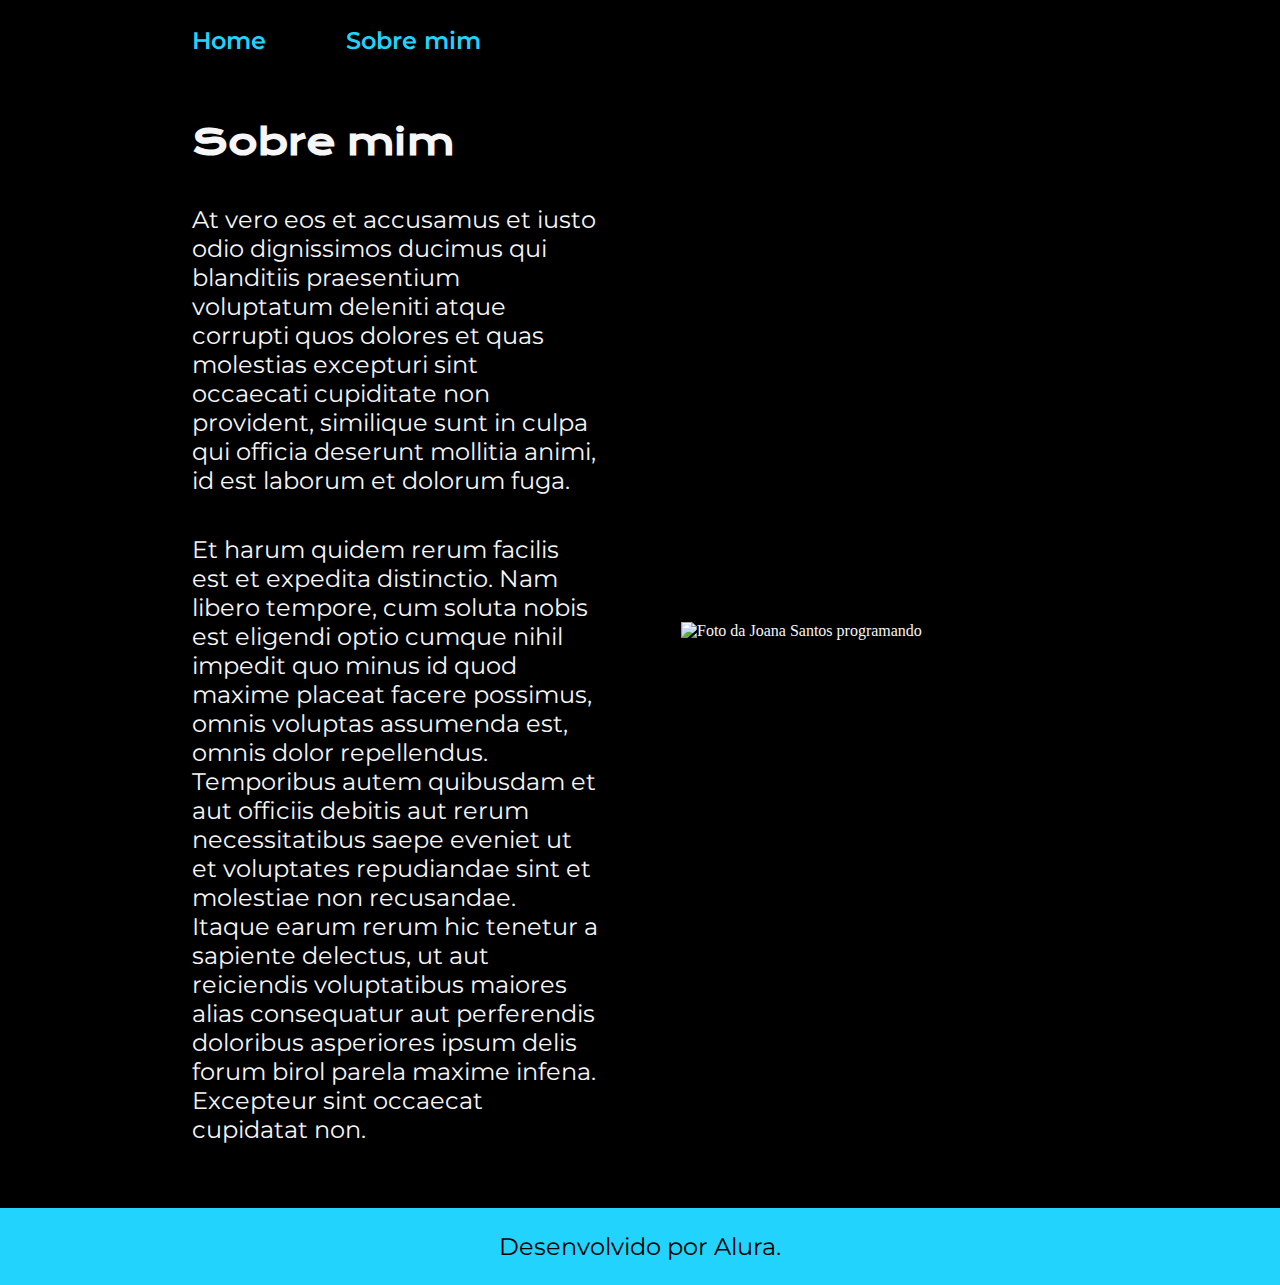
==== about.html @ c7c7eff7 "first commit" ====
<!DOCTYPE html>
<html lang="pt-br">

<head>
    <meta charset="UTF-8">
    <meta http-equiv="X-UA-Compatible" content="IE=edge">
    <meta name="viewport" content="width=device-width, initial-scale=1.0">
    <title>Sobre mim</title>
    <link rel="stylesheet" href="./styles/style.css">
</head>

<body>
    <header class="cabecalho">
        <nav class="cabecalho__menu">
            <a class="cabecalho__menu__link" href="index.html">Home</a>
            <a class="cabecalho__menu__link" href="about.html">Sobre mim</a>
        </nav>
    </header>

    <main class="apresentacao">
        <section class="apresentacao__conteudo">
            <h1 class="apresentacao__conteudo__titulo">Sobre mim</h1>
            <p class="apresentacao__conteudo__texto">At vero eos et accusamus et iusto odio dignissimos ducimus qui blanditiis praesentium voluptatum deleniti
                atque corrupti quos dolores et quas molestias excepturi sint occaecati cupiditate non provident,
                similique sunt in culpa qui officia deserunt mollitia animi, id est laborum et dolorum fuga.
            </p>
            <p class="apresentacao__conteudo__texto">
                Et harum quidem rerum facilis est et expedita distinctio. Nam libero tempore, cum soluta nobis est
                eligendi optio cumque nihil impedit quo minus id quod maxime placeat facere possimus, omnis voluptas
                assumenda est, omnis dolor repellendus. Temporibus autem quibusdam et aut officiis debitis aut rerum
                necessitatibus saepe eveniet ut et voluptates repudiandae sint et molestiae non recusandae. Itaque earum
                rerum hic tenetur a sapiente delectus, ut aut reiciendis voluptatibus maiores alias consequatur aut
                perferendis doloribus asperiores ipsum delis forum birol parela maxime infena. Excepteur sint occaecat
                cupidatat non.</p>
        </section>
        <img class="apresentacao__imagem" src="./assets/imagem.png" alt="Foto da Joana Santos programando">
    </main>

    <footer class="rodape">
        <p>Desenvolvido por Alura.</p>
    </footer>
</body>

</html>
---- styles/style.css ----
@import url('https://fonts.googleapis.com/css2?family=Krona+One&family=Montserrat:wght@400;600&display=swap');

:root {
    --cor-primaria: #000000;
    --cor-secundaria: #F6F6F6;
    --cor-terciaria: #22D4FD;
    --cor-hover: #272727;

    --fonte-primaria: 'Krona One', sans-serif;
    --fonte-secundaria: 'Montserrat', sans-serif;
}
*{
    margin: 0;
    padding: 0;
}

body{
    box-sizing: border-box;
    background-color: var(--cor-primaria);
    color: var(--cor-secundaria);
}
.cabecalho{
    padding: 2% 0% 0% 15%;
}
.cabecalho__menu{
    display: flex;
    gap: 80px;
}
.cabecalho__menu__link{
    font-family: var(--fonte-secundaria);
    font-size: 1.5rem;
    font-weight: 600;
    color: var(--cor-terciaria);
    text-decoration: none;
}
.apresentacao{
    gap: 82px;
    padding: 5% 15%;
    display: flex;
    align-items: center;
    justify-content: space-between;
}
.apresentacao__conteudo{
    width: 50%;
    display: flex;
    flex-direction: column;
    gap: 40px;
}

.apresentacao__conteudo__titulo{
    font-size: 2.25rem;
    font-family: var(--fonte-primaria);
}
.titulo-destaque{
    color: var(--cor-terciaria);
}
.apresentacao__conteudo__texto{
    font-size: 1.5rem;
    font-family: var(--fonte-secundaria);
}

.apresentacao__links{
    display: flex;
    flex-direction: column;
    justify-content: space-between;
    align-items: center;
    gap: 32px;
}
.apresentacao__links__subtitulo{
    font-family: var(--fonte-primaria);
    font-weight: 400;
    font-size: 1.5rem;
}
.apresentacao__links__navegacao{
    display: flex;
    justify-content: center;
    gap: 16px;
    border: 2px solid var(--cor-terciaria);
    width: 50%;
    text-align: center;
    border-radius: 8px;
    font-size: 1.5rem;
    font-weight: 600;
    padding: 21.5px 0;
    text-decoration: none;
    color: var(--cor-secundaria);
    font-family: var(--fonte-secundaria);
}
.apresentacao__links__navegacao:hover{
    background-color: var(--cor-hover);
}
.apresentacao__imagem{
    width: 50%;
}
.rodape{
    color: var(--cor-primaria);
    background-color: var(--cor-terciaria);
    padding: 24px;
    text-align: center;
    font-family: var(--fonte-secundaria);
    font-size: 1.5rem;
    font-weight: 400;
}

@media (max-width: 1200px) {
    .cabecalho{
        padding: 10%;
    }

    .cabecalho__menu{
        justify-content: center;
    }
    
    .apresentacao{
        flex-direction: column-reverse;
        padding: 5%;
    }

    .apresentacao__conteudo{
        width: auto;
    }

}
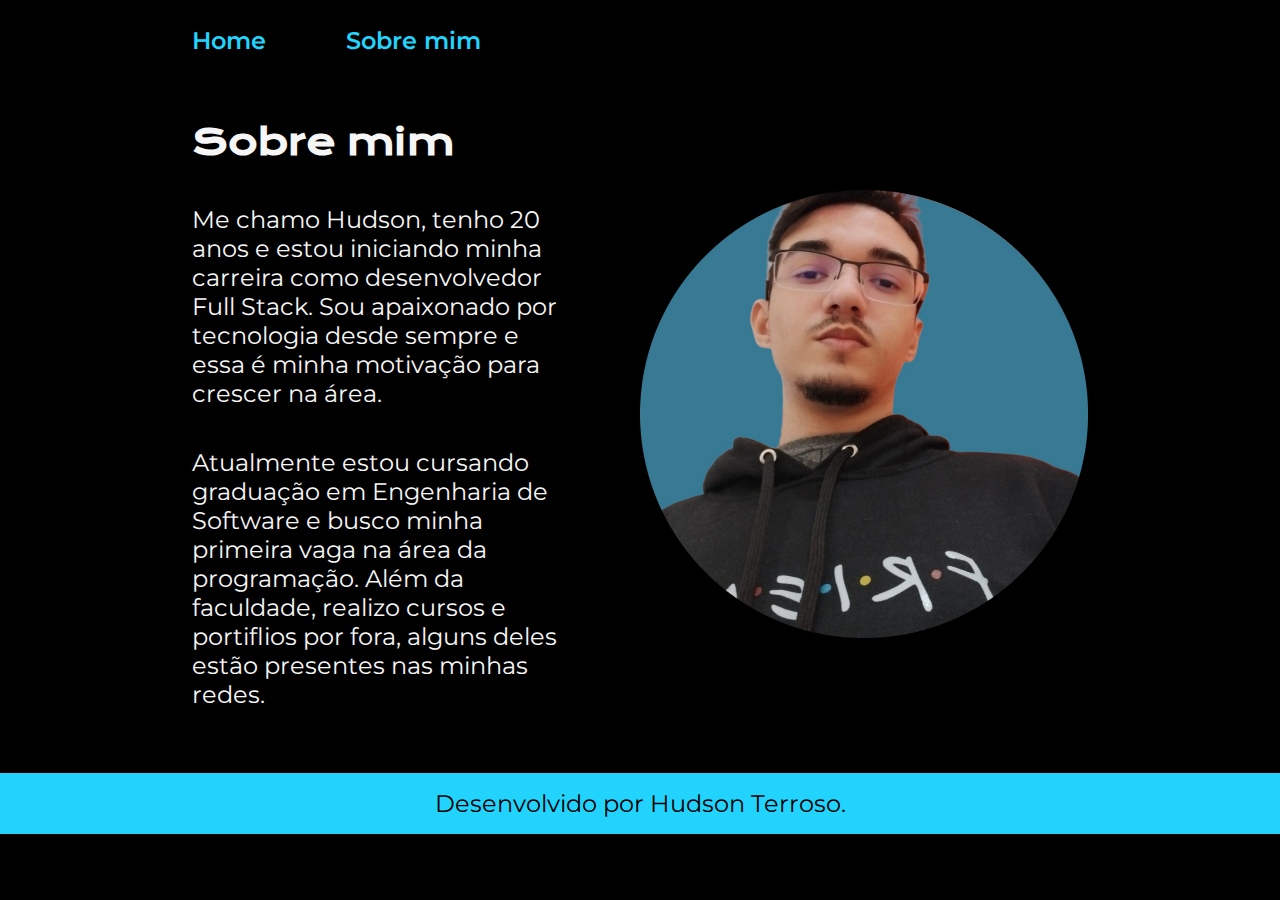
==== commit 144b3531: "mild changes" ====
--- a/about.html
+++ b/about.html
@@ -20,24 +20,16 @@
     <main class="apresentacao">
         <section class="apresentacao__conteudo">
             <h1 class="apresentacao__conteudo__titulo">Sobre mim</h1>
-            <p class="apresentacao__conteudo__texto">At vero eos et accusamus et iusto odio dignissimos ducimus qui blanditiis praesentium voluptatum deleniti
-                atque corrupti quos dolores et quas molestias excepturi sint occaecati cupiditate non provident,
-                similique sunt in culpa qui officia deserunt mollitia animi, id est laborum et dolorum fuga.
+            <p class="apresentacao__conteudo__texto">Me chamo Hudson, tenho 20 anos e estou iniciando minha carreira como desenvolvedor Full Stack. Sou apaixonado por tecnologia desde sempre e essa é minha motivação para crescer na área.
             </p>
             <p class="apresentacao__conteudo__texto">
-                Et harum quidem rerum facilis est et expedita distinctio. Nam libero tempore, cum soluta nobis est
-                eligendi optio cumque nihil impedit quo minus id quod maxime placeat facere possimus, omnis voluptas
-                assumenda est, omnis dolor repellendus. Temporibus autem quibusdam et aut officiis debitis aut rerum
-                necessitatibus saepe eveniet ut et voluptates repudiandae sint et molestiae non recusandae. Itaque earum
-                rerum hic tenetur a sapiente delectus, ut aut reiciendis voluptatibus maiores alias consequatur aut
-                perferendis doloribus asperiores ipsum delis forum birol parela maxime infena. Excepteur sint occaecat
-                cupidatat non.</p>
+                Atualmente estou cursando graduação em Engenharia de Software e busco minha primeira vaga na área da programação. Além da faculdade, realizo cursos e portiflios por fora, alguns deles estão presentes nas minhas redes.</p>
         </section>
-        <img class="apresentacao__imagem" src="./assets/imagem.png" alt="Foto da Joana Santos programando">
+        <img class="apresentacao__imagem" src="./assets/fotor-2024042123578.png" alt="Foto da Joana Santos programando">
     </main>
 
     <footer class="rodape">
-        <p>Desenvolvido por Alura.</p>
+        <p>Desenvolvido por Hudson Terroso.</p>
     </footer>
 </body>
 
--- a/styles/style.css
+++ b/styles/style.css
@@ -95,7 +95,7 @@
 .rodape{
     color: var(--cor-primaria);
     background-color: var(--cor-terciaria);
-    padding: 24px;
+    padding: 16px;
     text-align: center;
     font-family: var(--fonte-secundaria);
     font-size: 1.5rem;
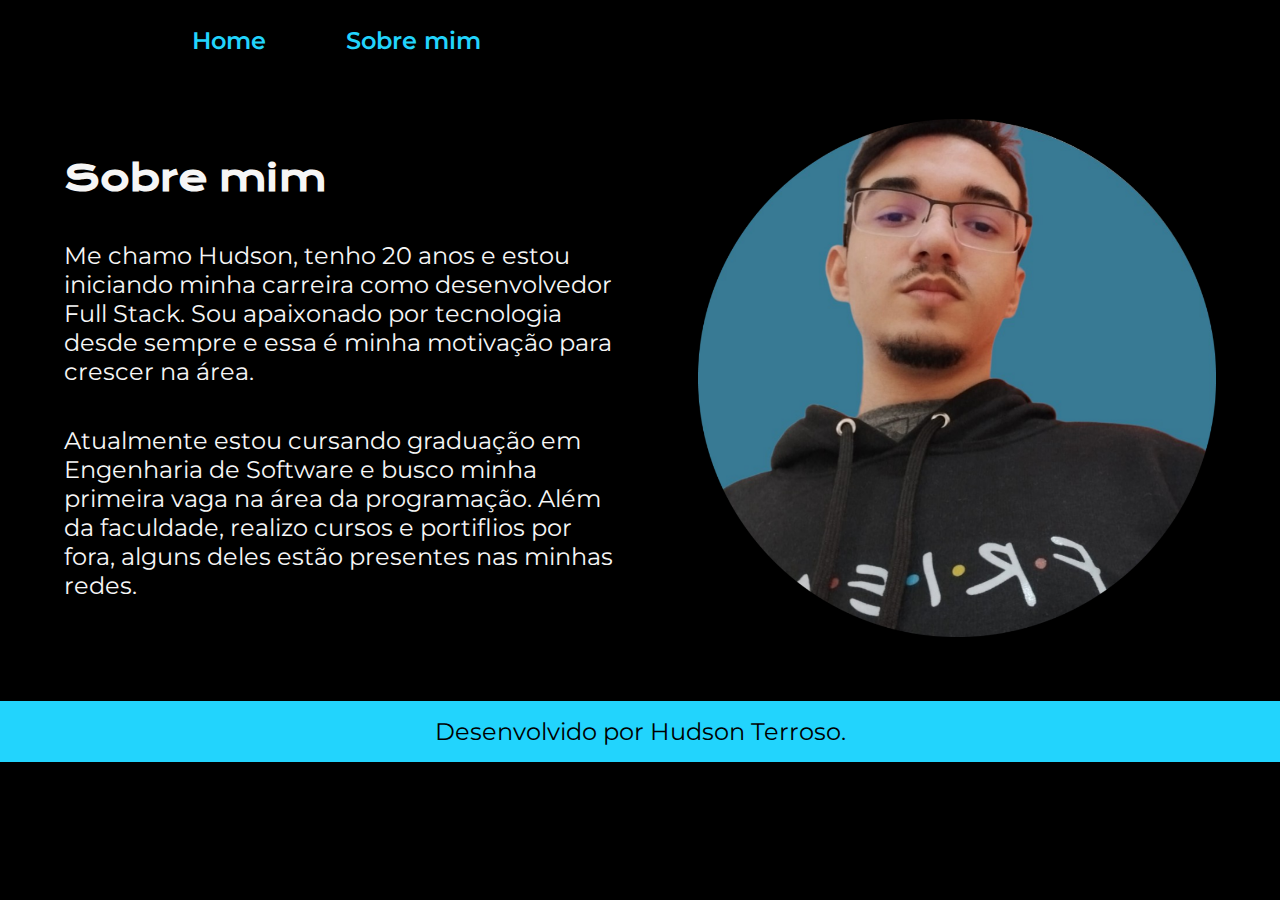
==== commit bd5eeeba: "mild changes" ====
--- a/about.html
+++ b/about.html
@@ -25,7 +25,7 @@
             <p class="apresentacao__conteudo__texto">
                 Atualmente estou cursando graduação em Engenharia de Software e busco minha primeira vaga na área da programação. Além da faculdade, realizo cursos e portiflios por fora, alguns deles estão presentes nas minhas redes.</p>
         </section>
-        <img class="apresentacao__imagem" src="./assets/fotor-2024042123578.png" alt="Foto da Joana Santos programando">
+        <img class="apresentacao__imagem" src="./assets/fotor-2024042123578.png" alt="Foto de Hudson">
     </main>
 
     <footer class="rodape">
--- a/styles/style.css
+++ b/styles/style.css
@@ -35,7 +35,7 @@
 }
 .apresentacao{
     gap: 82px;
-    padding: 5% 15%;
+    padding: 5% 5%;
     display: flex;
     align-items: center;
     justify-content: space-between;
@@ -90,7 +90,7 @@
     background-color: var(--cor-hover);
 }
 .apresentacao__imagem{
-    width: 50%;
+    width: 45%;
 }
 .rodape{
     color: var(--cor-primaria);
